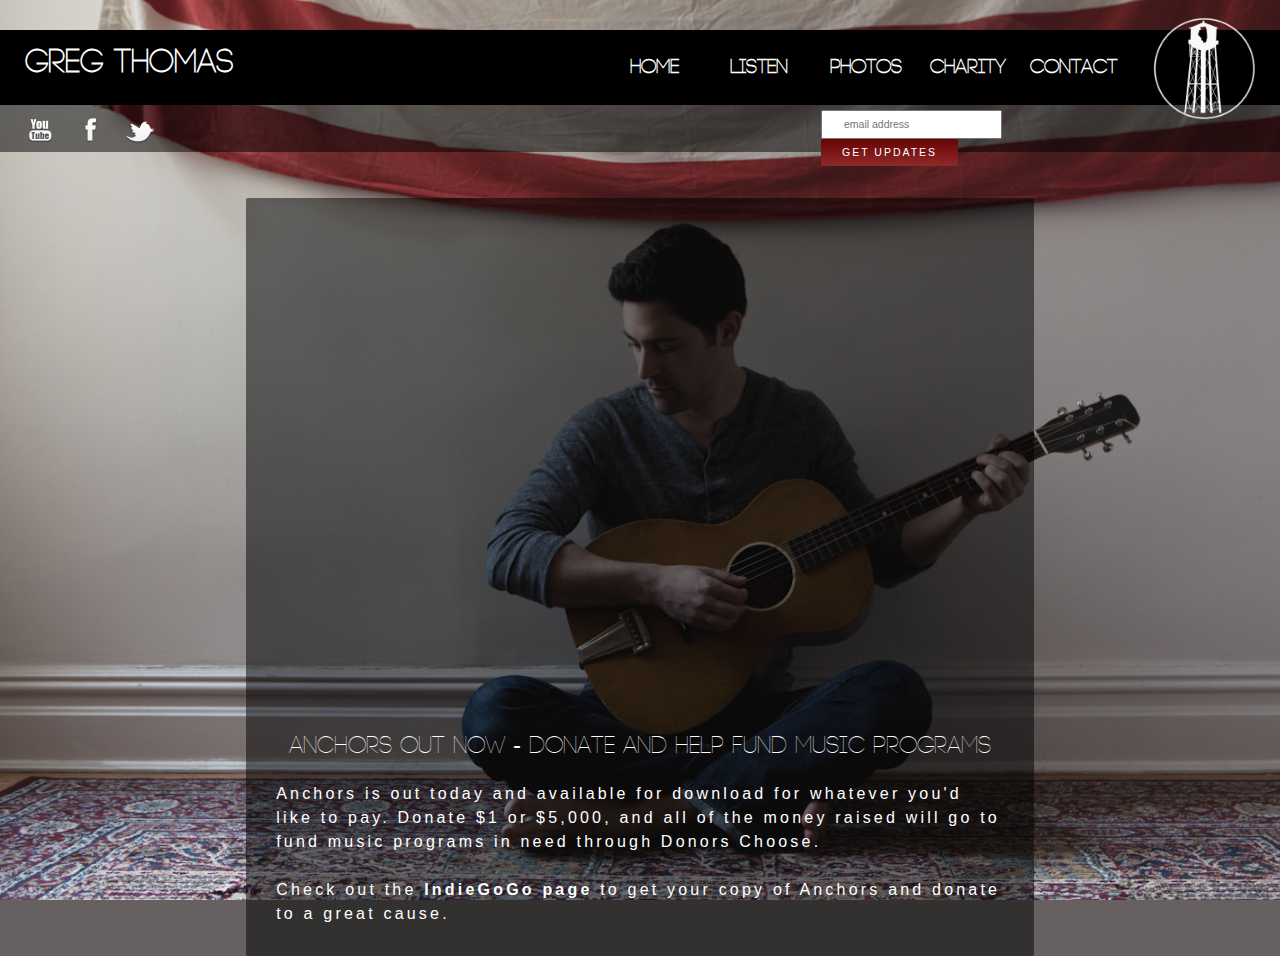
==== index.html @ db5a11a9 "initial commit" ====
<!DOCTYPE html>
<html lang="en">

	<head>
		<link href='http://fonts.googleapis.com/css?family=Lato|Istok+Web|Arimo|Source+Code+Pro:200|Muli:300' rel='stylesheet' type='text/css'>
		<title>Greg Thomas</title>
		<meta charset="utf-8"/>
		<link href="style1.css" rel="stylesheet" type="text/css"/>
		<script><!--google analytics-->
  		(function(i,s,o,g,r,a,m){i['GoogleAnalyticsObject']=r;i[r]=i[r]||function(){
  		(i[r].q=i[r].q||[]).push(arguments)},i[r].l=1*new Date();a=s.createElement(o),
 		 m=s.getElementsByTagName(o)[0];a.async=1;a.src=g;m.parentNode.insertBefore(a,m)
 		 })(window,document,'script','//www.google-analytics.com/analytics.js','ga');
 		 ga('create', 'UA-42862080-1', 'thegregthomas.com');
 		 ga('send', 'pageview');
		</script>
		<link rel="shortcut icon" href="illinois.ico">
		<meta name="viewport" content="width=device-width, initial-scale=1">
	</head>

	<body class="home">

		<div id="header">
			<h1><a href="index.html">Greg Thomas</a></h1>	
			<ul id="navigation">
				<li><a href="index.html">Home</a></li>
				<li><a href="listen.html">Listen</a></li>
				<li><a href="photos.html">Photos</a></li>
				<li><a href="charity.html">Charity</a></li>
				<li><a href="contact.html">Contact</a></li>
				<li class="logo"><a href="/"><img src="towercircle.png"></a></li>
			</ul> <!--end of navigation ul-->
		</div> <!--end of header div-->
		
		<div id="subnav">
			<div id="social">
				<ul>
					<li><a href="http://www.youtube.com/gregoryjmrmr" target="_blank"><img src="you_tube.png"></a><li>
					<li><a href="http://www.facebook.com/gregthomasband" target="_blank"><img src="fb_1.png"></a><li>
					<li><a href="http://www.twitter.com/gregoryjmrmr" target="_blank"><img src="twitter_2.png"></a><li>
				</ul>
			</div><!--end of social div-->
	
			<div id="signup">	
				<form action="http://thegregthomas.us6.list-manage.com/subscribe/post?u=62449678d1f75debb3c18c9de&amp;id=a97c858ca4" method="post" id="mc-embedded-subscribe-form" name="mc-embedded-subscribe-form" class="validate" target="_blank" novalidate>
					<div id="inputs">
						<label for="mce-EMAIL"></label>
						<input type="email" value="" name="EMAIL" class="email" id="mce-EMAIL" placeholder="email address" 	required>
					</div><!--end of inputs div-->
					
					<div class="button">
						<input type="submit" value="Get Updates" name="subscribe" id="mc-embedded-subscribe" class="button">
					</div><!--end of button div-->
				</form>
			</div><!--end of signup form-->
		</div><!--end of subnav div-->	

		<div id="content">
			<div id="content-video">
				<iframe src="http://player.vimeo.com/video/71738132" width="850" height="477.7" frameborder="0" webkitAllowFullScreen mozallowfullscreen allowFullScreen>
				</iframe> 
			</div><!--end of video div-->
			
			<h2>Anchors out now - donate and help fund music programs</h2>
			<br>
			<p>Anchors is out today and available for download for whatever you'd like to pay.  Donate $1 or $5,000, and all of the money raised will go to fund music programs in need through Donors Choose.</p>
			<br>
			<p>Check out the <a href="http://igg.me/at/anchors" target=none>IndieGoGo page</a> to get your copy of Anchors and donate to a great cause.</p>
		</div><!--end of content div-->

	</body>
</html>
---- style1.css ----
/* http://meyerweb.com/eric/tools/css/reset/ 
   v2.0 | 20110126
   License: none (public domain)
*/

html, body, div, span, applet, object, iframe,
h1, h2, h3, h4, h5, h6, p, blockquote, pre,
a, abbr, acronym, address, big, cite, code,
del, dfn, em, img, ins, kbd, q, s, samp,
small, strike, strong, sub, sup, tt, var,
b, u, i, center,
dl, dt, dd, ol, ul, li,
fieldset, form, label, legend,
table, caption, tbody, tfoot, thead, tr, th, td,
article, aside, canvas, details, embed, 
figure, figcaption, footer, header, hgroup, 
menu, nav, output, ruby, section, summary,
time, mark, audio, video {
  margin: 0;
  padding: 0;
  border: 0;
  font-size: 100%;
  font: inherit;
  vertical-align: baseline;
}
/* HTML5 display-role reset for older browsers */
article, aside, details, figcaption, figure, 
footer, header, hgroup, menu, nav, section {
  display: block;
}
body {
  line-height: 1;
}
ol, ul {
  list-style: none;
}
blockquote, q {
  quotes: none;
}
blockquote:before, blockquote:after,
q:before, q:after {
  content: '';
  content: none;
}

table {
  border-collapse: collapse;
  border-spacing: 0;
}

/* End of Meyer reset */

/*
CSS for TheGregThomas.com
*/

html{
  height: 100%;
}

@font-face {
    font-family: 'code_lightregular';
    src: url('code_light-webfont.eot');
    src: url('code_light-webfont.eot?#iefix') format('embedded-opentype'),
         url('code_light-webfont.woff') format('woff'),
         url('code_light-webfont.ttf') format('truetype'),
         url('code_light-webfont.svg#code_lightregular') format('svg');
    font-weight: normal;
    font-style: normal;
}

@viewport {
    width: extend-to-zoom;
}

#header {
	background-color: #000000;
  height: 75px; /*75/1050 with correction for scroll (85px w scroll) */
  padding: 0 0 0 25px;
  margin-top: 30px;
}

li.logo img {
  width: 150px;
}

li.logo {
  margin: -60px 50px 0 0;
}

li.logo a:hover {
  opacity: .8;
}


/*
#logo {
position: absolute;
display: block;
width: 180px;
height: 180px;
left: 1400px;
top: 0px;

}
*/

body.home {
  background-color: #666060;
  background-image: url(mebg.jpg);
  background-repeat: no-repeat;
  background-size: cover;
}

body {
  font-family: code_lightregular, Verdana, Helvetica, Arial, sans-serif;
  background-color: #ffffff;
  line-height: 150%;
  padding: 0; 
  border: 0;
  height: 100%;
}

#navigation {
  font-size: 1.25em; /*20 / 16 */
  font-weight: bold;
  color: white;
  float: right;
  margin: 25px 0 0 0;
  height: 0px;
}

#nav li {
  float: left;
}

#navigation a {
  font-weight: bold;
  display: block;
  width: 100px;
}

#navigation a:link {
  color: white;
  text-decoration: none;
}


#navigation a:visited {
  color: white;
  text-decoration: none;
}


#navigation a:hover {
  text-decoration: none;
  color: #cccccc;
  background-color: none;
}

#navigation a:active {
  color: white;
  background-color: white;
}

#subnav {
  background-color: black; /* for IE */
  background-color: rgba(0,0,0,.5);
  height:45px;
  margin-bottom: 20px;
  padding: 1px;
}

#social {
  background-color: 0;
  color: white;
  bottom: 8px;
  left: 0px;
  padding: 0px;
}

#social li:hover {
  opacity: .8;
}

#social ul {
  list-style-type: none;
  margin-top: 8px;
  margin-left: 23px;
}

#social li {
  display: inline;
  float: left;
  display: block;
  width: 50px;
}


#signup {
  display: block;
  font-size:14px;
  font-family: code light, verdana, helvetica, sans-serif;
  color: white;
  padding-right: 143px;
  height: 30px;
  width: 315px;
  margin: -44px 0 0 0px;
  bottom: 20px;
  float: right;
  clear: left;
}

#inputs {
  float: left;
}


input.email {
 font-size: .75em; /* 12 / 16 */
 padding: .6em 2em;
}

input.button {
border: none;
background: linear-gradient(#680303, #8F2A2A);
text-transform: uppercase;
color: #fff;
border-radius: 2px;
padding: .75em 2em;
font-size: .75em; /* 12 / 16 */
cursor: pointer;
letter-spacing: 2px;
}

input.button:hover {
  background: linear-gradient(#8F2A2A, #680303);
  color: #fff;
}
 
#content-listen, 
#content-contact {
  background-color: black; /* For IE */
  background: rgba(0,0,0,.5);
  border-radius: 2px;
  color: white;
  font-size: 1em;
  margin: 3.5714286% auto; /* 60 / 1680 */
  padding: 2.3809524%; /* 40 / 1680 */
  width: 85%%;
  min-height: 400px; /* 400 / 1680 */
}

#content {
  background-color: black; /* For IE */
  background: rgba(0,0,0,.5);
  border-radius: 2px;
  color: white;
  font-size: 1em;
  margin: 3.5714286% auto; /* 60 / 1680 */
  padding: 2.3809524%; /* 40 / 1680 */
  width: 56.845238%; /*955 / 1680 */
  min-width: 480px;
  min-height: 400px; /* 400 / 1680 */
}

#content a, 
h1 a {
  font-weight: bold;
  display: inline;
}

#content a:hover {
  text-decoration: none;
  color: #A52A2A;
  background-color: none;
}

#content a:link, 
#content-contact a:link, 
h1 a:link {
  color: white;
  text-decoration: none;
}

#content a:visited,
#content-contact a:visited, 
h1 a:visited {
  color: white;
  text-decoration: none;
}


#content-contact a:hover, 
h1 a:hover {
  text-decoration: none;
  color: #cccccc;
  background-color: none;
}

#content a:active,
#content-contact a:active, 
h1 a:active {
  color: white;
  background-color: white;
}

#content-video {
  width: 92.307692%; /* 960/1049 */
}

#content h2 {
  font-size: 1.5em; /* 24 / 16 */
  display: block;
  text-align: center;
  padding-top: 20px;
}

#content h3 {
  font-size: 1.5em; /* 24 / 16 */
  display: block;
  text-align: left;
  padding-top: 20px;
}

#content iframe {
  padding-left: 5.555556%; /* 50 / 900 */
  max-width: 100%;
}

#content-contact img {
  width: 43.269231%; /*450 / 1040 */
  float: left;
}

#contact-links {
  display: block;
  font-family: "Helvetica Neue", sans-serif;
  letter-spacing: .2em;
  font-weight: 100;
  float: right;
  margin-right: 225px; /* 225 / 1040 */ 
}

#content p {
  letter-spacing: 0.2em;
  font-family: "Helvetica Neue", sans-serif;
  font-weight: 100;
}

h1 {
  font-size: 2em; /*32 / 16 */
  color: white;
  float: left;
  margin-top: 1.571429%;
  height: 4.5714286%;
}

ul {
  list-style-type: none;
  margin: 0px;
}

li {
  display: inline;
  float: left;
  display: block;
  width: 100px;
}

#albums ul {
  list-style-type: none;
}

#albums li {
  display: inline;
  float: left;
  display: block;
  width: 350px;
  padding: 0 25px 0 25px;
}

#albumblock {
  margin-right: auto;
  margin-left: auto;
  width: 85%;
}

#albums p {
  font-family: "Helvetica Neue", sans-serif;
  letter-spacing: .2em;
  font-weight: 100;
  padding-bottom: 10px;
}

#galleryphoto {
  padding: 0;
  list-style: none;
  margin: 20px auto 0;
  width: 465px;
}

/*
#galleryphoto li {
  display: block;
  float: left;
  padding: 0;
  margin: 0 5px 10px 5px;
}
*/

.photos {
  margin: 2px;
  border: 1px;
  height: auto;
  width: auto;
  float: left;
}

.photos img {
  display: inline;
  margin: 3px;
  border: 1px;
}

@media screen and (max-width: 480px) {
  li.logo img {
    display:none;
  }

#navigation {
  font-size: 1.25em; /*20 / 16 */
  color: white;
  float: left;
  margin: 32px 0 0 0;
  height: 0px;
  }

#subnav {
  background-color: black; /* for IE */
  background-color: rgba(0,0,0,.5);
  height:80px;
  margin-bottom: 20px;
  padding: 1px;
  }

#header {
  background-color: #000000;
  height: 100px; 
  padding: 0 0 0 25px;
  margin-top: 30px;
  }

#signup {
  float: left;
  clear: right;
  margin: 20px 0 0 0;
  }

#social {
  background-color: 0;
  color: white;
  bottom: 8px;
  float: left;
  height: 25px;
  padding: 0px;
  width: 173px;
  }
}


@media screen and (min-width : 481px) and (max-width: 908px) {
  li.logo img {
    display:none;
  }

#navigation {
  font-size: 1.25em; /*20 / 16 */
  color: white;
  float: left;
  margin: 32px 0 0 0;
  height: 0px;
  }

#subnav {
  background-color: black; /* for IE */
  background-color: rgba(0,0,0,.5);
  height:80px;
  margin-bottom: 20px;
  padding: 1px;
  }

#header {
  background-color: #000000;
  height: 100px; 
  padding: 0 0 0 25px;
  margin-top: 30px;
  }

#signup {
  float: left;
  clear: right;
  }

#social {
  background-color: 0;
  color: white;
  bottom: 8px;
  float: right;
  left: 0px;
  padding: 0px;
  width: 173px;
  }
}
@media screen and (min-width: 930px) {

}
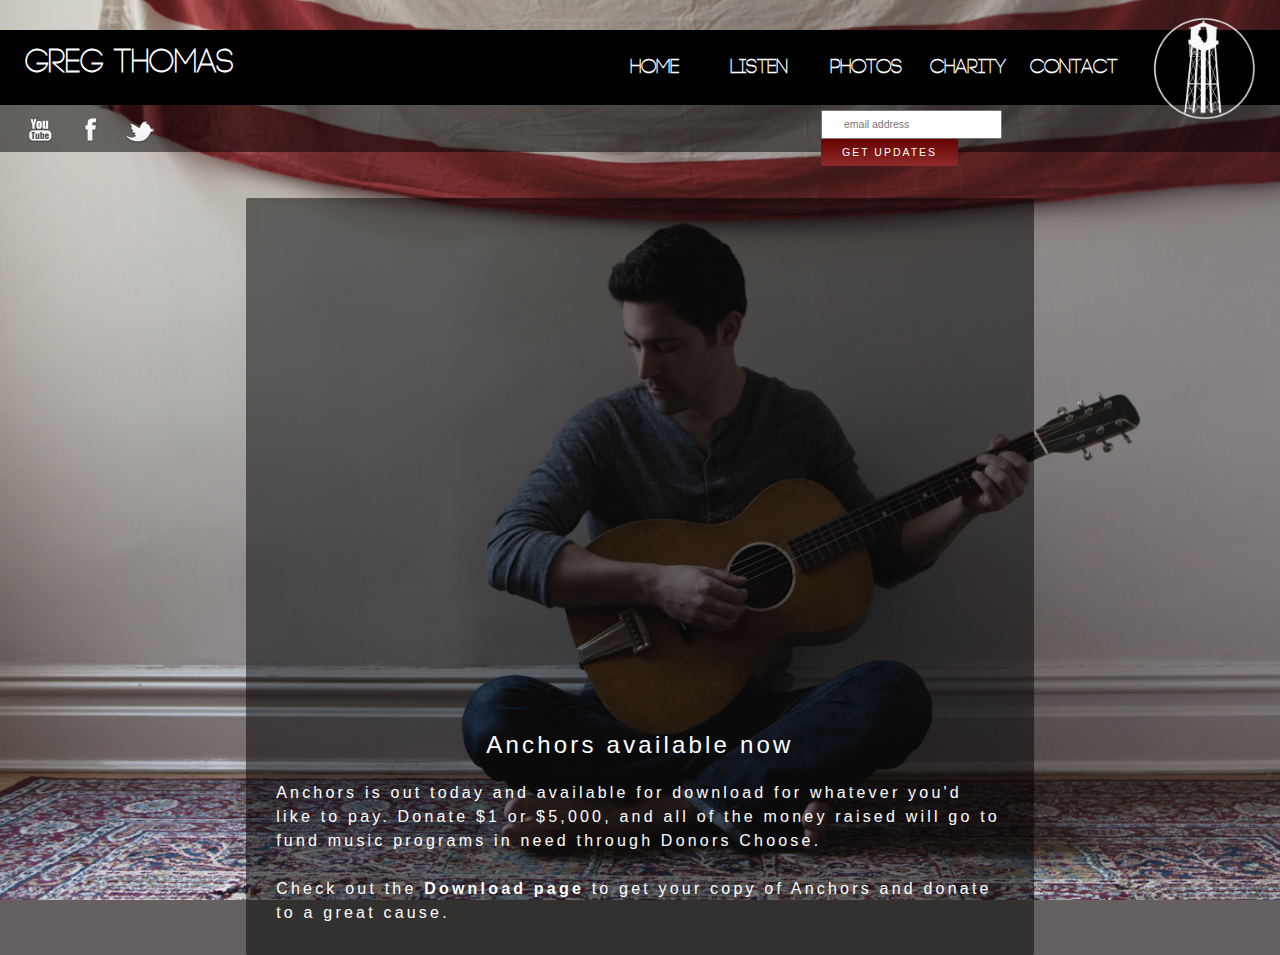
==== commit 706c5e96: "updated site" ====
--- a/index.html
+++ b/index.html
@@ -61,11 +61,11 @@
 				</iframe> 
 			</div><!--end of video div-->
 			
-			<h2>Anchors out now - donate and help fund music programs</h2>
+			<h2>Anchors available now</h2>
 			<br>
 			<p>Anchors is out today and available for download for whatever you'd like to pay.  Donate $1 or $5,000, and all of the money raised will go to fund music programs in need through Donors Choose.</p>
 			<br>
-			<p>Check out the <a href="http://igg.me/at/anchors" target=none>IndieGoGo page</a> to get your copy of Anchors and donate to a great cause.</p>
+			<p>Check out the <a href="http://gregthomas.bandcamp.com" target=none>Download page</a> to get your copy of Anchors and donate to a great cause.</p>
 		</div><!--end of content div-->
 
 	</body>
--- a/style1.css
+++ b/style1.css
@@ -247,7 +247,7 @@
   font-size: 1em;
   margin: 3.5714286% auto; /* 60 / 1680 */
   padding: 2.3809524%; /* 40 / 1680 */
-  width: 85%%;
+  width: 85em;
   min-height: 400px; /* 400 / 1680 */
 }
 
@@ -342,7 +342,7 @@
   margin-right: 225px; /* 225 / 1040 */ 
 }
 
-#content p {
+#content, #players p {
   letter-spacing: 0.2em;
   font-family: "Helvetica Neue", sans-serif;
   font-weight: 100;
@@ -376,14 +376,18 @@
   display: inline;
   float: left;
   display: block;
+  position: relative;
   width: 350px;
-  padding: 0 25px 0 25px;
+  padding: 25px
 }
 
 #albumblock {
+  background-color: rgba(0,0,0,.5);
   margin-right: auto;
   margin-left: auto;
-  width: 85%;
+  margin-top: 100px;
+  width: 65em;
+  height: 450px;
 }
 
 #albums p {
@@ -391,6 +395,14 @@
   letter-spacing: .2em;
   font-weight: 100;
   padding-bottom: 10px;
+  color: white;
+}
+
+#players {
+  position: relative;
+  width: 800px;
+  margin-left: auto;
+  margin-right: auto;
 }
 
 #galleryphoto {
@@ -422,6 +434,7 @@
   margin: 3px;
   border: 1px;
 }
+
 
 @media screen and (max-width: 480px) {
   li.logo img {
@@ -512,7 +525,7 @@
   width: 173px;
   }
 }
-@media screen and (min-width: 930px) {
-
-}
-
+@media screen and (max-width: 1055px) {
+
+} 
+
